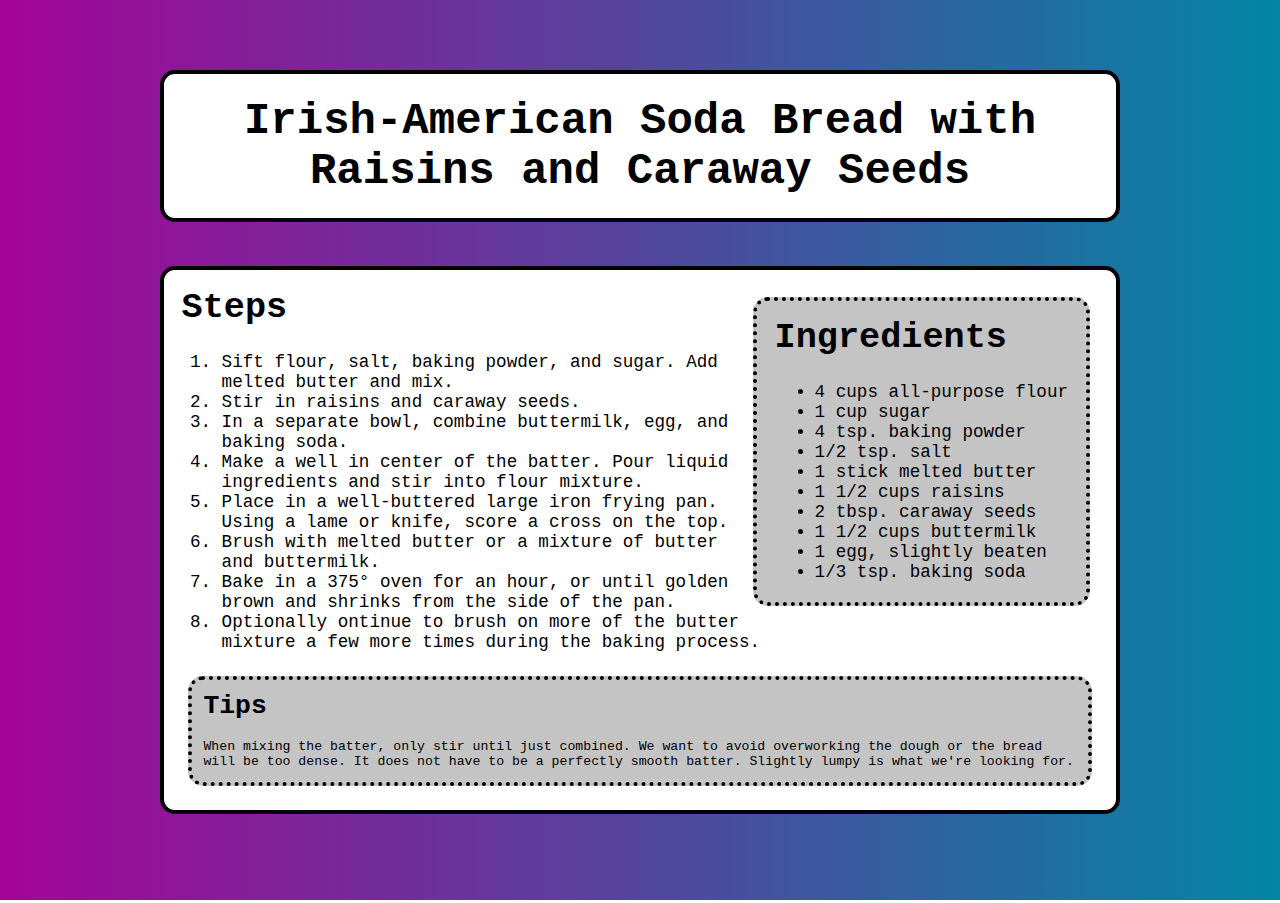
==== index.html @ 230d6618 "Add files via upload" ====
<!DOCTYPE html>
<html>
<head>
	<title>Irish-American Soda Bread</title>
	<link rel="stylesheet" type="text/css" href="style.css">
</head>
<body>
	<header>Irish-American Soda Bread with Raisins and Caraway Seeds</header>
	<section class="recipe">
		<div class="ingredients">
			<h1 class="noTopMargin">Ingredients</h1>
			<ul class="noBottomMargin">
				<li>4 cups all-purpose flour</li>
				<li>1 cup sugar</li>
				<li>4 tsp. baking powder</li>
				<li>1/2 tsp. salt</li>
				<li>1 stick melted butter</li>
				<li>1 1/2 cups raisins</li>
				<li>2 tbsp. caraway seeds</li>
				<li>1 1/2 cups buttermilk</li>
				<li>1 egg, slightly beaten</li>
				<li>1/3 tsp. baking soda</li>
			</ul>
		</div>	
		<h1 class="noTopMargin">Steps</h1>
		<ol>
			<li>Sift flour, salt, baking powder, and sugar. Add melted butter and mix.</li>
			<li>Stir in raisins and caraway seeds.</li>
			<li>In a separate bowl, combine buttermilk, egg, and baking soda.</li>
			<li>Make a well in center of the batter. Pour liquid ingredients and stir into flour mixture.</li>
			<li>Place in a well-buttered large iron frying pan. Using a lame or knife, score a cross on the top.</li>
			<li>Brush with melted butter or a mixture of butter and buttermilk.</li>
			<li>Bake in a 375° oven for an hour, or until golden brown and shrinks from the side of the pan.</li>
			<li>Optionally ontinue to brush on more of the butter mixture a few more times during the baking process.
		</ol>
		<aside class="tips">
			<h1 class="noTopMargin">Tips</h1>
			<p class="noBottomMargin">When mixing the batter, only stir until just combined. We want to avoid overworking the dough or the bread will be too dense. It does not have to be a perfectly smooth batter. Slightly lumpy is what we're looking for.</p>
		</aside>
		<div style="clear: both;"></div>
	</section>
</body>
</html>
---- style.css ----
body {
	background: linear-gradient(to right, rgb(163, 5, 150), rgb(3, 133, 165));
	font: 1.1em "Lucida Sans", monospace, sans-serif;
	padding: 4em;
	margin: auto;
	max-width: 960px
}
header {
	font: 2.5em "Lucida Sans", monospace, sans-serif;
	text-align: center;
	font-weight: bold;
	border: solid black 4px;
	border-radius: 15px;
	background-color: white;
	padding: .5em .7em;
	margin-bottom: 1em
}
.recipe{
	border: solid black 4px;
	border-radius: 15px;
	background-color: white;
	padding: 1em;
}
.ingredients, .tips {
	float: right;
	padding: 1em;
	border: dotted black 4px;
	border-radius: 15px;
	margin: .5em;
	background-color: #C4C4C4;
}
.tips {
	font-size: .75em;
	padding: .85em;
}
.noTopMargin {
	margin-top: 0;
}
.noBottomMargin {
	margin-bottom: .15em;
}
.centered {
	display: grid;
	grid-template-columns: auto auto auto;
}
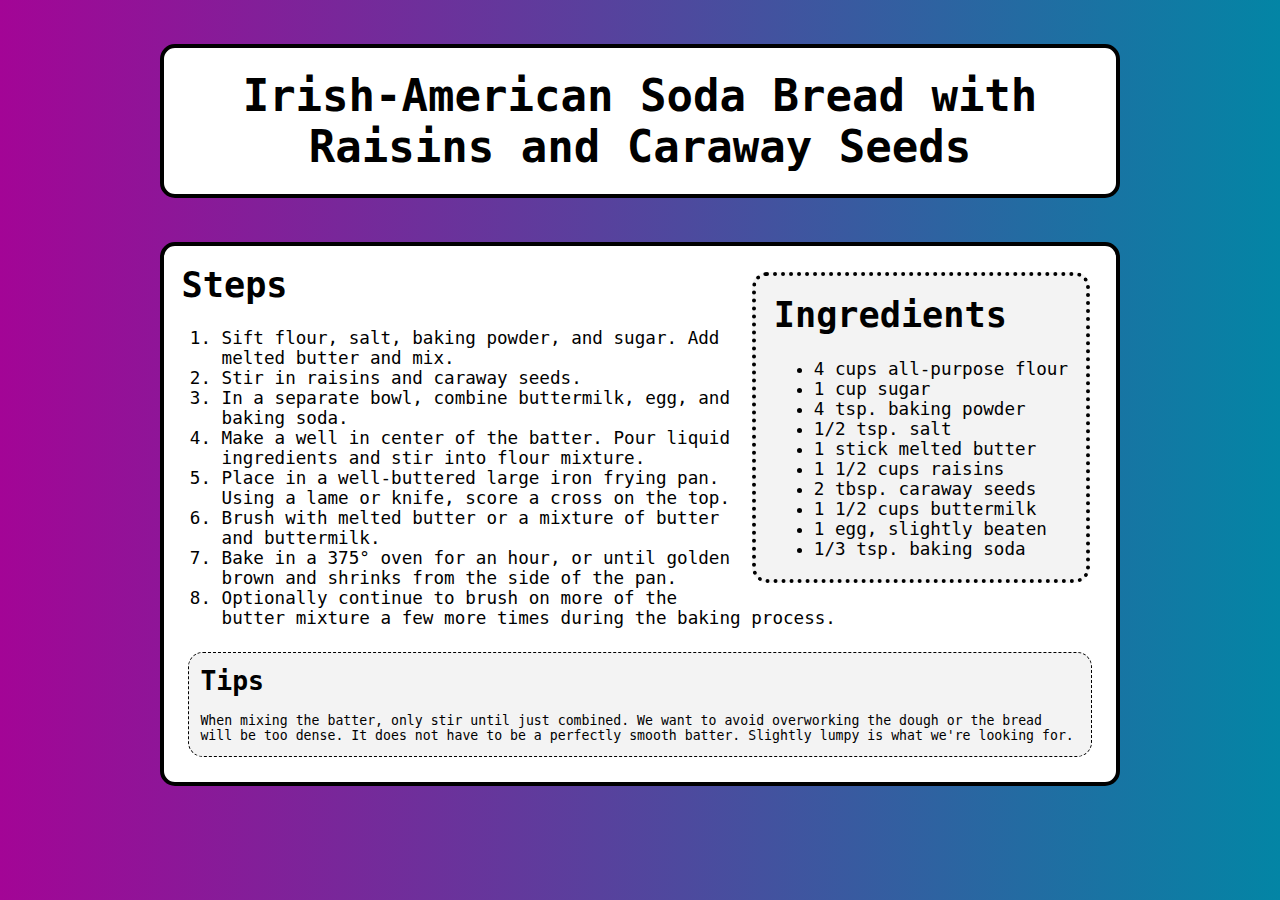
==== commit 77f51518: "Updated colors, font sizes, borders, and padding." ====
--- a/index.html
+++ b/index.html
@@ -31,7 +31,7 @@
 			<li>Place in a well-buttered large iron frying pan. Using a lame or knife, score a cross on the top.</li>
 			<li>Brush with melted butter or a mixture of butter and buttermilk.</li>
 			<li>Bake in a 375° oven for an hour, or until golden brown and shrinks from the side of the pan.</li>
-			<li>Optionally ontinue to brush on more of the butter mixture a few more times during the baking process.
+			<li>Optionally continue to brush on more of the butter mixture a few more times during the baking process.
 		</ol>
 		<aside class="tips">
 			<h1 class="noTopMargin">Tips</h1>
--- a/style.css
+++ b/style.css
@@ -1,7 +1,7 @@
 body {
 	background: linear-gradient(to right, rgb(163, 5, 150), rgb(3, 133, 165));
 	font: 1.1em "Lucida Sans", monospace, sans-serif;
-	padding: 4em;
+	padding: 2.5em;
 	margin: auto;
 	max-width: 960px
 }
@@ -27,11 +27,12 @@
 	border: dotted black 4px;
 	border-radius: 15px;
 	margin: .5em;
-	background-color: #C4C4C4;
+	background-color: #F3F3F3;
 }
 .tips {
 	font-size: .75em;
 	padding: .85em;
+	border: dashed black 1px;
 }
 .noTopMargin {
 	margin-top: 0;
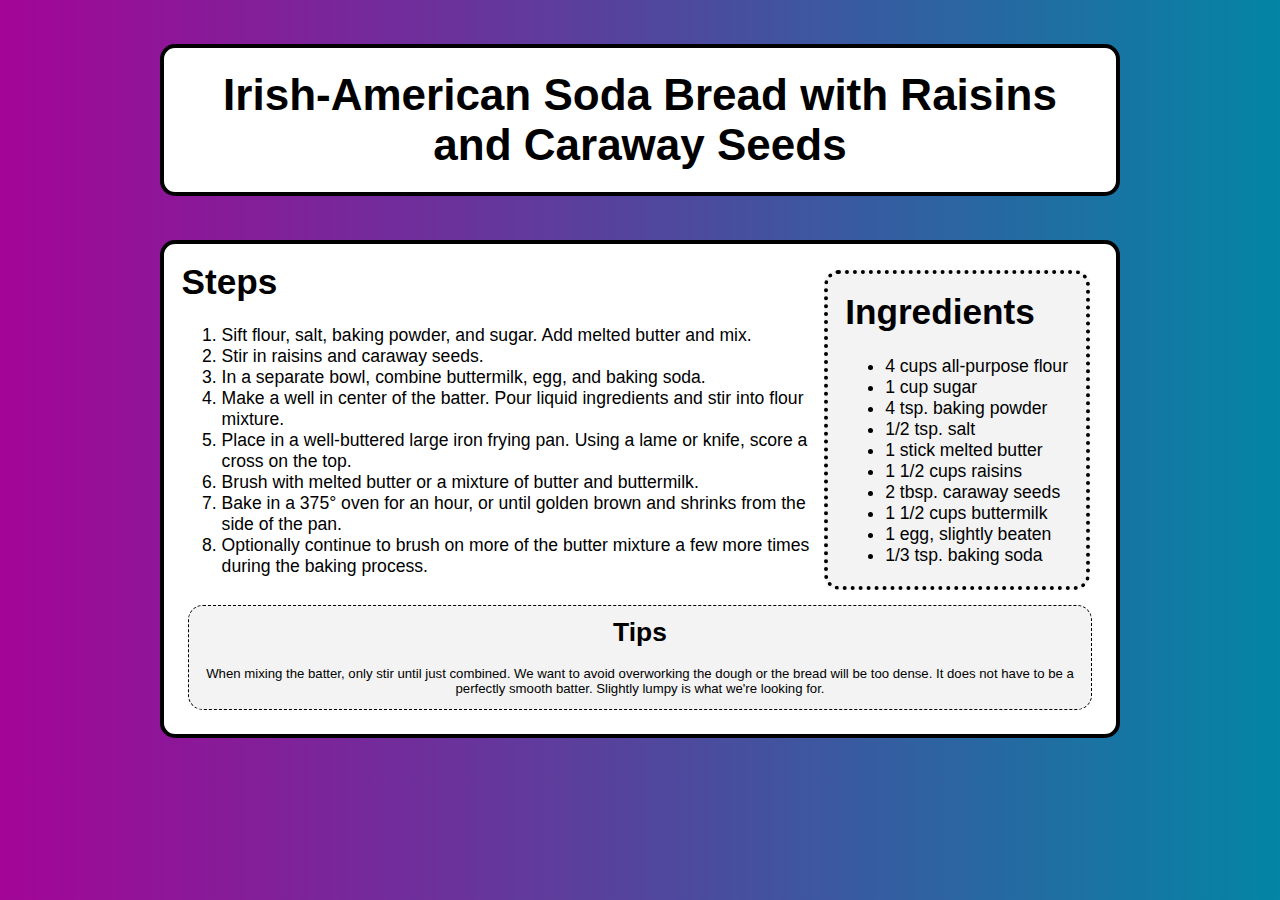
==== commit ac50159a: "Add files via upload" ====
--- a/index.html
+++ b/index.html
@@ -33,7 +33,7 @@
 			<li>Bake in a 375° oven for an hour, or until golden brown and shrinks from the side of the pan.</li>
 			<li>Optionally continue to brush on more of the butter mixture a few more times during the baking process.
 		</ol>
-		<aside class="tips">
+		<aside class="tips centered">
 			<h1 class="noTopMargin">Tips</h1>
 			<p class="noBottomMargin">When mixing the batter, only stir until just combined. We want to avoid overworking the dough or the bread will be too dense. It does not have to be a perfectly smooth batter. Slightly lumpy is what we're looking for.</p>
 		</aside>
--- a/style.css
+++ b/style.css
@@ -1,12 +1,12 @@
 body {
 	background: linear-gradient(to right, rgb(163, 5, 150), rgb(3, 133, 165));
-	font: 1.1em "Lucida Sans", monospace, sans-serif;
+	font: 1.1em "Consolas", sans-serif;
 	padding: 2.5em;
 	margin: auto;
 	max-width: 960px
 }
 header {
-	font: 2.5em "Lucida Sans", monospace, sans-serif;
+	font: 2.5em "Consolas", sans-serif;
 	text-align: center;
 	font-weight: bold;
 	border: solid black 4px;
@@ -34,13 +34,12 @@
 	padding: .85em;
 	border: dashed black 1px;
 }
+.centered {
+	text-align: center;
+}
 .noTopMargin {
 	margin-top: 0;
 }
 .noBottomMargin {
 	margin-bottom: .15em;
-}
-.centered {
-	display: grid;
-	grid-template-columns: auto auto auto;
-}
+}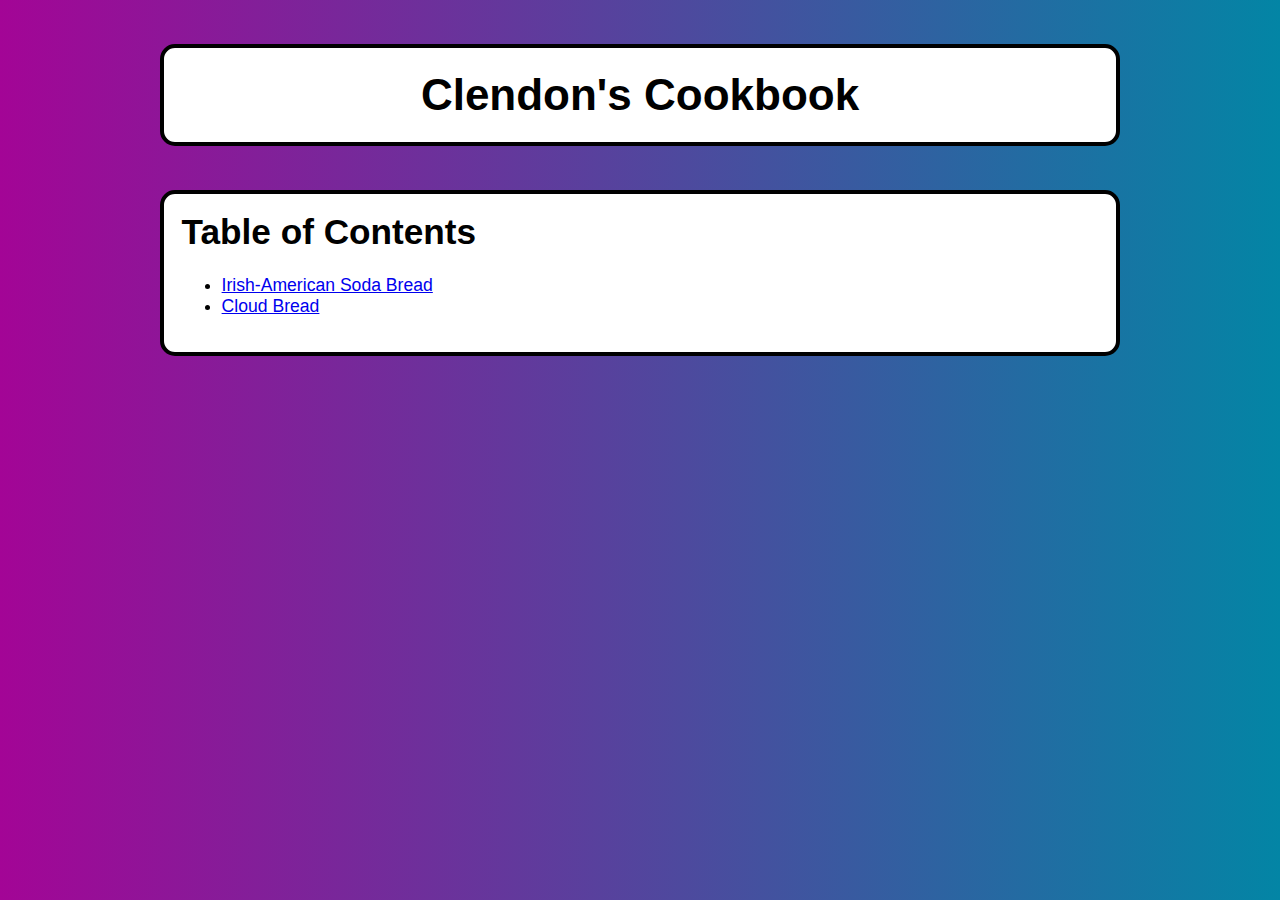
==== commit 706f08e9: "Add files via upload" ====
--- a/index.html
+++ b/index.html
@@ -1,43 +1,18 @@
 <!DOCTYPE html>
 <html>
 <head>
-	<title>Irish-American Soda Bread</title>
+	<title>Clendon's Cookbook</title>
 	<link rel="stylesheet" type="text/css" href="style.css">
+	<meta name="viewport" content="width=device-width, initial-scale=1.0">
 </head>
 <body>
-	<header>Irish-American Soda Bread with Raisins and Caraway Seeds</header>
-	<section class="recipe">
-		<div class="ingredients">
-			<h1 class="noTopMargin">Ingredients</h1>
-			<ul class="noBottomMargin">
-				<li>4 cups all-purpose flour</li>
-				<li>1 cup sugar</li>
-				<li>4 tsp. baking powder</li>
-				<li>1/2 tsp. salt</li>
-				<li>1 stick melted butter</li>
-				<li>1 1/2 cups raisins</li>
-				<li>2 tbsp. caraway seeds</li>
-				<li>1 1/2 cups buttermilk</li>
-				<li>1 egg, slightly beaten</li>
-				<li>1/3 tsp. baking soda</li>
-			</ul>
-		</div>	
-		<h1 class="noTopMargin">Steps</h1>
-		<ol>
-			<li>Sift flour, salt, baking powder, and sugar. Add melted butter and mix.</li>
-			<li>Stir in raisins and caraway seeds.</li>
-			<li>In a separate bowl, combine buttermilk, egg, and baking soda.</li>
-			<li>Make a well in center of the batter. Pour liquid ingredients and stir into flour mixture.</li>
-			<li>Place in a well-buttered large iron frying pan. Using a lame or knife, score a cross on the top.</li>
-			<li>Brush with melted butter or a mixture of butter and buttermilk.</li>
-			<li>Bake in a 375° oven for an hour, or until golden brown and shrinks from the side of the pan.</li>
-			<li>Optionally continue to brush on more of the butter mixture a few more times during the baking process.
-		</ol>
-		<aside class="tips centered">
-			<h1 class="noTopMargin">Tips</h1>
-			<p class="noBottomMargin">When mixing the batter, only stir until just combined. We want to avoid overworking the dough or the bread will be too dense. It does not have to be a perfectly smooth batter. Slightly lumpy is what we're looking for.</p>
-		</aside>
-		<div style="clear: both;"></div>
+	<header class="recipeTitle">Clendon's Cookbook</header>
+	<section class="tableOfContents">
+		<h1 class="noTopMargin">Table of Contents</h1>
+		<ul>
+			<li><a href="soda-bread/soda-bread-with-raisins-and-caraway-seeds.html">Irish-American Soda Bread</a></li>
+			<li><a href="cloud-bread/cloud-bread.html">Cloud Bread</a></li>
+		</ul>
 	</section>
 </body>
 </html>--- a/style.css
+++ b/style.css
@@ -3,10 +3,10 @@
 	font: 1.1em "Consolas", sans-serif;
 	padding: 2.5em;
 	margin: auto;
-	max-width: 960px
+	max-width: 960px;
 }
-header {
-	font: 2.5em "Consolas", sans-serif;
+.recipeTitle {
+	font-size: 2.5em;
 	text-align: center;
 	font-weight: bold;
 	border: solid black 4px;
@@ -15,7 +15,7 @@
 	padding: .5em .7em;
 	margin-bottom: 1em
 }
-.recipe{
+.recipe, .tableOfContents {
 	border: solid black 4px;
 	border-radius: 15px;
 	background-color: white;
@@ -28,6 +28,9 @@
 	border-radius: 15px;
 	margin: .5em;
 	background-color: #F3F3F3;
+}
+.ingredients {
+	max-width: 30%;
 }
 .tips {
 	font-size: .75em;
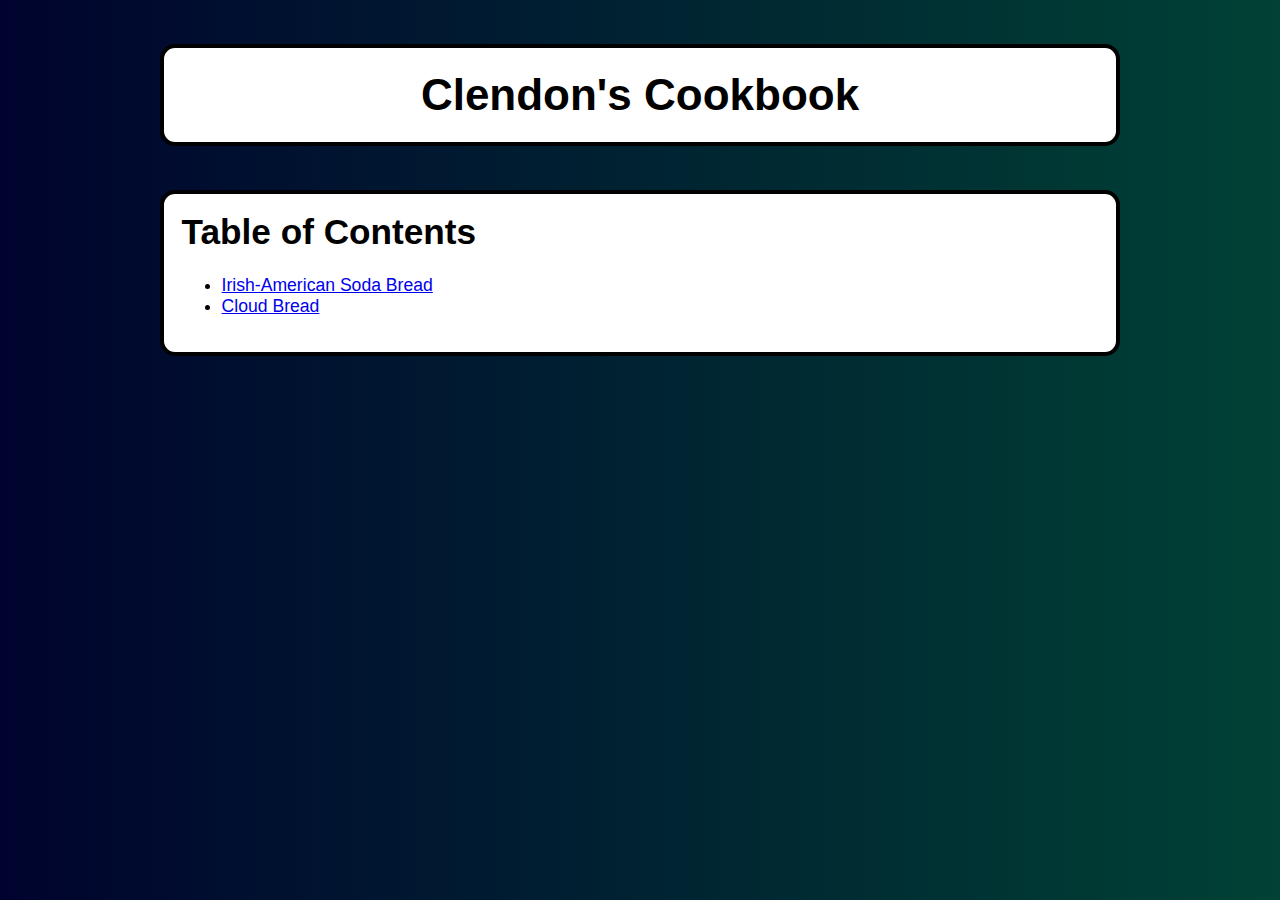
==== commit b34c020d: "Add files via upload" ====
--- a/index.html
+++ b/index.html
@@ -5,7 +5,7 @@
 	<link rel="stylesheet" type="text/css" href="style.css">
 	<meta name="viewport" content="width=device-width, initial-scale=1.0">
 </head>
-<body>
+<body style="background: linear-gradient(to right, rgb(0, 3, 46), rgb(0, 66, 53))">
 	<header class="recipeTitle">Clendon's Cookbook</header>
 	<section class="tableOfContents">
 		<h1 class="noTopMargin">Table of Contents</h1>
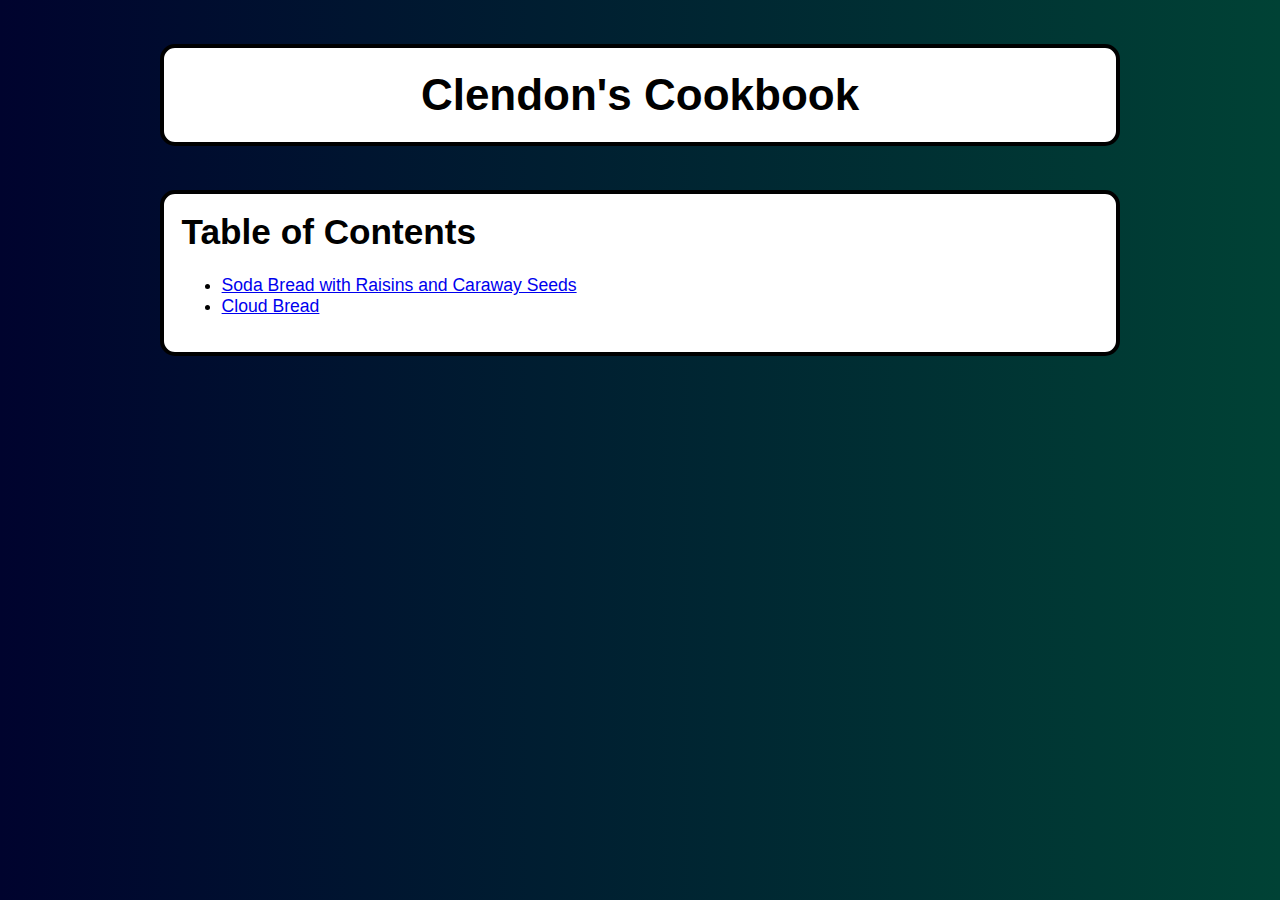
==== commit 5df10dd8: "Add files via upload" ====
--- a/index.html
+++ b/index.html
@@ -10,7 +10,7 @@
 	<section class="tableOfContents">
 		<h1 class="noTopMargin">Table of Contents</h1>
 		<ul>
-			<li><a href="soda-bread/soda-bread-with-raisins-and-caraway-seeds.html">Irish-American Soda Bread</a></li>
+			<li><a href="soda-bread/soda-bread-with-raisins-and-caraway-seeds.html">Soda Bread with Raisins and Caraway Seeds</a></li>
 			<li><a href="cloud-bread/cloud-bread.html">Cloud Bread</a></li>
 		</ul>
 	</section>
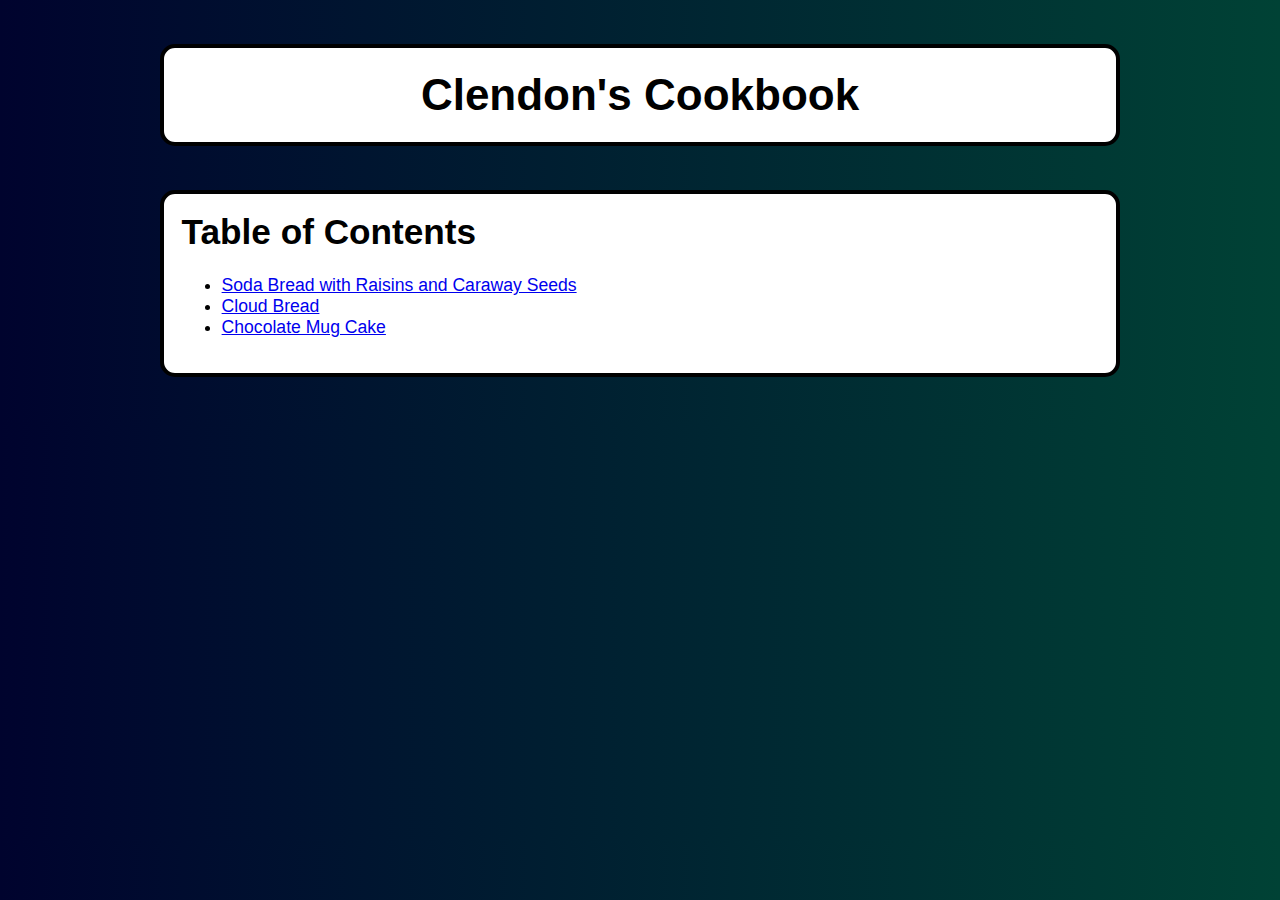
==== commit 5d791b5c: "Add files via upload" ====
--- a/index.html
+++ b/index.html
@@ -12,6 +12,7 @@
 		<ul>
 			<li><a href="soda-bread/soda-bread-with-raisins-and-caraway-seeds.html">Soda Bread with Raisins and Caraway Seeds</a></li>
 			<li><a href="cloud-bread/cloud-bread.html">Cloud Bread</a></li>
+			<li><a href="chocolate-mug-cake/chocolate-mug-cake.html">Chocolate Mug Cake</a></li>
 		</ul>
 	</section>
 </body>
--- a/style.css
+++ b/style.css
@@ -22,7 +22,6 @@
 	padding: 1em;
 }
 .ingredients, .tips {
-	float: right;
 	padding: 1em;
 	border: dotted black 4px;
 	border-radius: 15px;
@@ -31,6 +30,7 @@
 }
 .ingredients {
 	max-width: 30%;
+	float: right;
 }
 .tips {
 	font-size: .75em;
